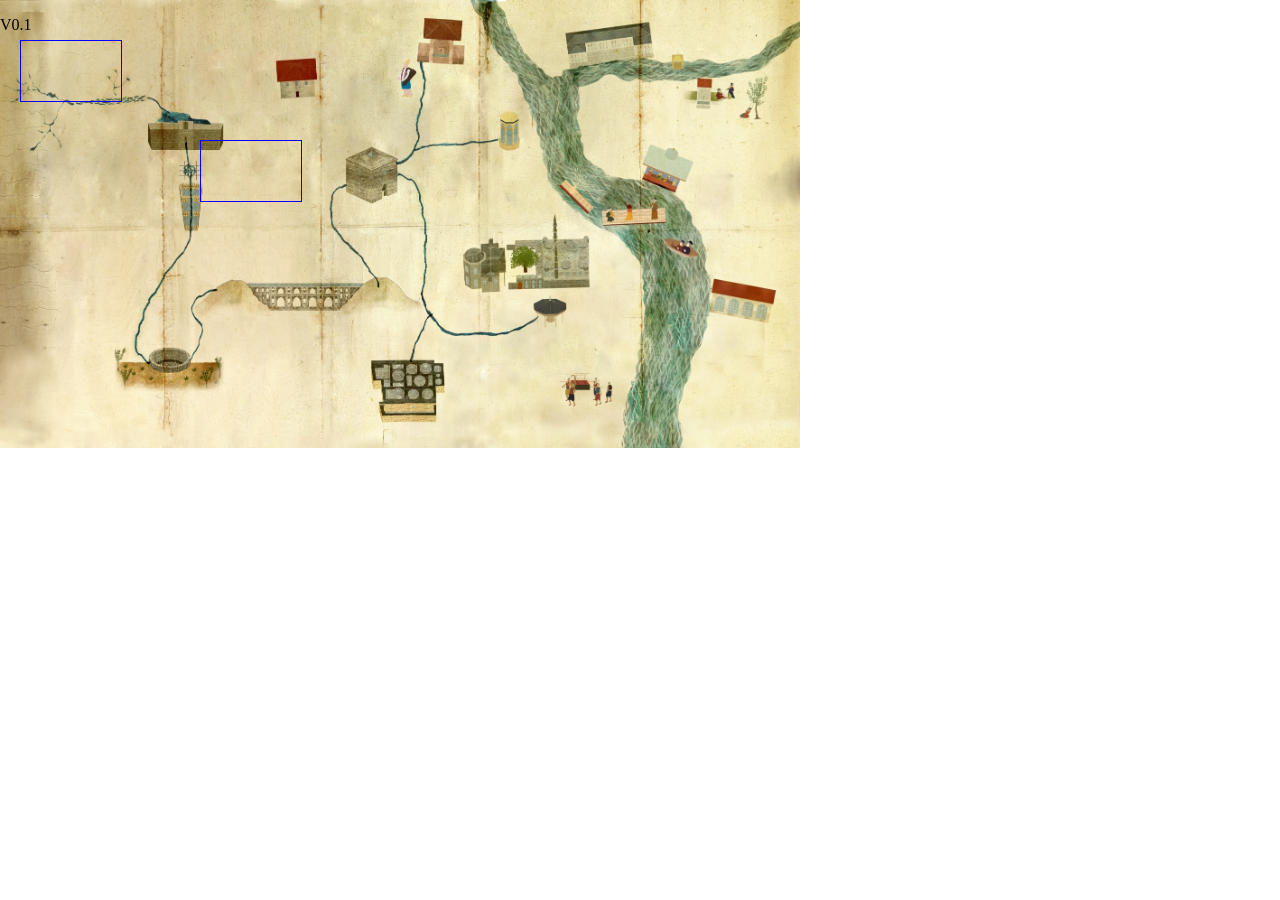
==== su_yolu/index.html @ 8e2198e5 "su yolu V0.1" ====
<!DOCTYPE html>
<html lang="en-US">
<head>
    <meta charset="UTF-8">
    <meta name="viewport" content="width=device-width">
    <link rel="icon" href="su.png">
    <title>Su Yolu </title>

  <style>
    body { 
        max-width: 800px;
            margin: 0;
    }
    img {
        width: 100%
    }
    div {
        position: fixed;
        border: 1px solid blue;
        cursor: pointer;
    }
    #d01 {
        left: 20px;
        top: 40px;
        width: 100px;
        height: 60px;
    }
    #d08 {
        left: 200px;
        top: 140px;
        width: 100px;
        height: 60px;
    }
    p {
        position: fixed;
        top: 0;
    }
  </style>
</head>

<body>

<img id=harita src=harita01.jpg></img>
<div id=d01></div>
<div id=d08></div>
<p>V0.1</p>

<script>
"use strict";
var anim
var dur = 3000 //msec
const a1 = ['scale(1)', 'scale(3)']
const a8 = ['scale(1)', 'scale(1.2)', 'scale(2)', 'scale(2.8)', 'scale(3)']
function zoom(e) {
    console.log("zoom")
    let aa = (e.target.id == 'd01')? a1 : a8
    anim = harita.animate({transform: aa}, dur)
    harita.style.transform = aa[aa.length-1]
    harita.onclick = normal
    for (let d of document.querySelectorAll('div'))
        d.style.display = 'none'
}
function normal(e) {
    console.log("normal")
    anim.reverse()
    harita.style.transform =''
    harita.onclick = ''
    setTimeout(clear, dur)
  function clear() {
    for (let d of document.querySelectorAll('div'))
        d.style.display = ''
  }
}

    d01.onclick = zoom; d08.onclick = zoom
</script>

</body>
</html>
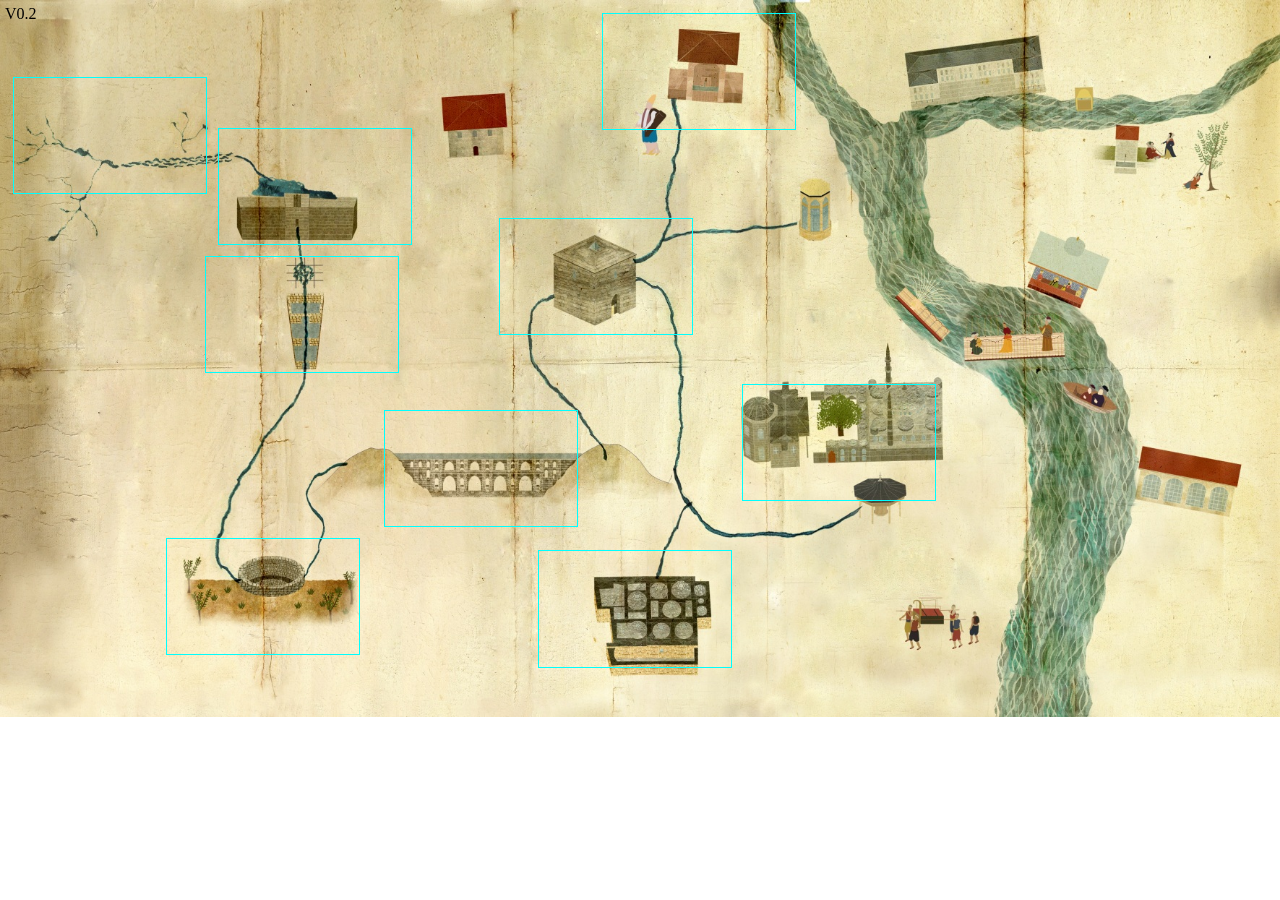
==== commit 90237c5a: "V0.2" ====
--- a/su_yolu/index.html
+++ b/su_yolu/index.html
@@ -7,33 +7,27 @@
     <title>Su Yolu </title>
 
   <style>
-    body { 
-        max-width: 800px;
-            margin: 0;
-    }
-    img {
-        width: 100%
-    }
+    body { margin: 0; }
+    img { width: 100% }
     div {
         position: fixed;
-        border: 1px solid blue;
+        border: 1px solid cyan;
         cursor: pointer;
+        width: 15vw;
+        height: 9vw;
     }
-    #d01 {
-        left: 20px;
-        top: 40px;
-        width: 100px;
-        height: 60px;
-    }
-    #d08 {
-        left: 200px;
-        top: 140px;
-        width: 100px;
-        height: 60px;
-    }
-    p {
+    #d01 { left:  1vw; top:  6vw; }
+    #d02 { left: 17vw; top: 10vw; }
+    #d03 { left: 16vw; top: 20vw; }
+    #d04 { left: 13vw; top: 42vw; }
+    #d05 { left: 30vw; top: 32vw; }
+    #d06 { left: 39vw; top: 17vw; }
+    #d07 { left: 47vw; top:  1vw; }
+    #d08 { left: 58vw; top: 30vw; }
+    #d09 { left: 42vw; top: 43vw; }
+    .version {
         position: fixed;
-        top: 0;
+        top: 0; margin: 5px;
     }
   </style>
 </head>
@@ -41,39 +35,62 @@
 <body>
 
 <img id=harita src=harita01.jpg></img>
-<div id=d01></div>
-<div id=d08></div>
-<p>V0.1</p>
+<!--map name=map1> usemap="#map1"
+  <area onclick="zoom()" shape=rect coords="200,40,260,300" href="#">
+</map-->
+
+<div id=d01 title='1.havza.jpg'></div>
+<div id=d02 title='2.bent.jpg'></div>
+<div id=d03 title='3.galeri.jpg'></div>
+<div id=d04 title='4.havuz.jpg'></div>
+<div id=d05 title='5.kemer.jpg'></div>
+<div id=d06 title='6.maksem.jpg'></div>
+<div id=d07 title='7.cesme.jpg'></div>
+<div id=d08 title='8.sadirvan.jpg'></div>
+<div id=d09 title='9.hamam.jpg'></div>
+<p class=version>V0.2</p>
 
 <script>
 "use strict";
-var anim
+var file
 var dur = 3000 //msec
-const a1 = ['scale(1)', 'scale(3)']
-const a8 = ['scale(1)', 'scale(1.2)', 'scale(2)', 'scale(2.8)', 'scale(3)']
+const b0 = 'translate(0, 0)'
+const a1 = ['scale(1) translate(0, 0)', 'scale(3) translate(xxx)']
 function zoom(e) {
-    console.log("zoom")
-    let aa = (e.target.id == 'd01')? a1 : a8
-    anim = harita.animate({transform: aa}, dur)
-    harita.style.transform = aa[aa.length-1]
-    harita.onclick = normal
+    //if (!e.target.id) return
+    let t = e.target; file = t.title
+    let dx = -e.clientX+harita.clientWidth/2
+    let dy = -e.clientY+harita.clientHeight/2
+    let b1 = 'translate('+dx+'px, '+dy+'px)'
+    console.log("zoom", t.id, b1)
+    harita.animate({transform: [b0, b1]}, dur)
+    harita.style.transform = b1 //+' scale(3)'
+    setTimeout(() => {
+      harita.animate({transform: [b1+' scale(1)', b1+' scale(3)']}, dur)
+      setTimeout(display, dur)
+    }, dur) 
+    //harita.onclick = display
     for (let d of document.querySelectorAll('div'))
         d.style.display = 'none'
 }
+function display(e) {
+    //console.log("display", e)
+    harita.src = file
+    harita.style.transform =''
+    harita.onclick = normal
+}
 function normal(e) {
     console.log("normal")
-    anim.reverse()
-    harita.style.transform =''
+    harita.src = 'harita01.jpg'
     harita.onclick = ''
-    setTimeout(clear, dur)
+    clear() //setTimeout(clear, dur)
   function clear() {
     for (let d of document.querySelectorAll('div'))
         d.style.display = ''
   }
 }
-
-    d01.onclick = zoom; d08.onclick = zoom
+    for (let d of document.querySelectorAll('div'))
+        d.onclick = zoom
 </script>
-
 </body>
 </html>
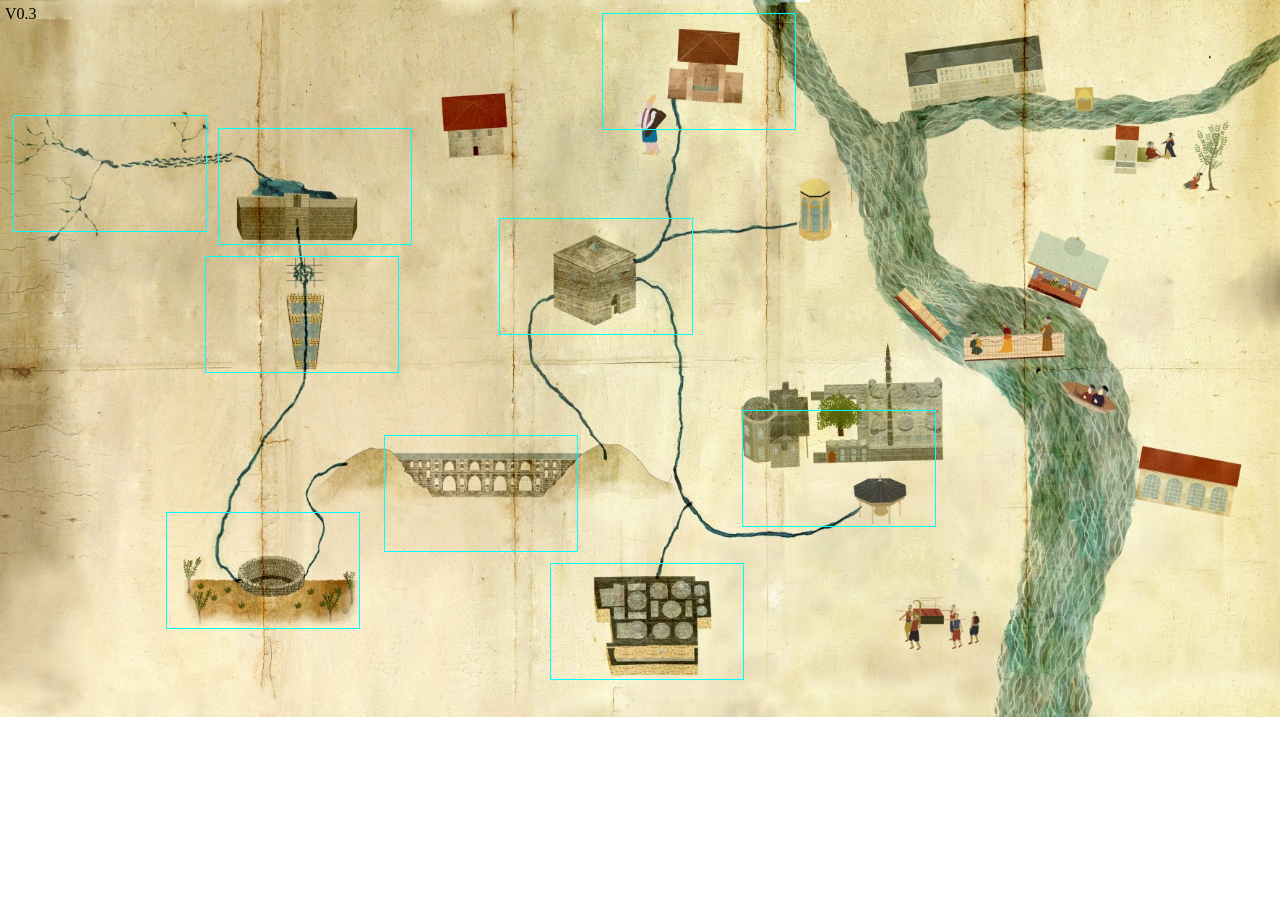
==== commit 9a70a5bc: "V0.3 zoom-in" ====
--- a/su_yolu/index.html
+++ b/su_yolu/index.html
@@ -5,7 +5,6 @@
     <meta name="viewport" content="width=device-width">
     <link rel="icon" href="su.png">
     <title>Su Yolu </title>
-
   <style>
     body { margin: 0; }
     img { width: 100% }
@@ -16,28 +15,32 @@
         width: 15vw;
         height: 9vw;
     }
-    #d01 { left:  1vw; top:  6vw; }
+    #d01 { left:  1vw; top:  9vw; }
     #d02 { left: 17vw; top: 10vw; }
     #d03 { left: 16vw; top: 20vw; }
-    #d04 { left: 13vw; top: 42vw; }
-    #d05 { left: 30vw; top: 32vw; }
+    #d04 { left: 13vw; top: 40vw; }
+    #d05 { left: 30vw; top: 34vw; }
     #d06 { left: 39vw; top: 17vw; }
     #d07 { left: 47vw; top:  1vw; }
-    #d08 { left: 58vw; top: 30vw; }
-    #d09 { left: 42vw; top: 43vw; }
-    .version {
+    #d08 { left: 58vw; top: 32vw; }
+    #d09 { left: 43vw; top: 44vw; }
+    #version {
         position: fixed;
         top: 0; margin: 5px;
+    }
+    #fileName {
+        position: fixed;
+        bottom: 0; margin: 5px;
     }
   </style>
 </head>
 
 <body>
 
+<p id=version>V0.3</p>
+<p id=fileName></p>
+
 <img id=harita src=harita01.jpg></img>
-<!--map name=map1> usemap="#map1"
-  <area onclick="zoom()" shape=rect coords="200,40,260,300" href="#">
-</map-->
 
 <div id=d01 title='1.havza.jpg'></div>
 <div id=d02 title='2.bent.jpg'></div>
@@ -48,49 +51,48 @@
 <div id=d07 title='7.cesme.jpg'></div>
 <div id=d08 title='8.sadirvan.jpg'></div>
 <div id=d09 title='9.hamam.jpg'></div>
-<p class=version>V0.2</p>
 
+<script src="https://lab.hakim.se/zoom-js/js/zoom.js"></script>
 <script>
 "use strict";
 var file
 var dur = 3000 //msec
 const b0 = 'translate(0, 0)'
 const a1 = ['scale(1) translate(0, 0)', 'scale(3) translate(xxx)']
-function zoom(e) {
-    //if (!e.target.id) return
-    let t = e.target; file = t.title
-    let dx = -e.clientX+harita.clientWidth/2
-    let dy = -e.clientY+harita.clientHeight/2
-    let b1 = 'translate('+dx+'px, '+dy+'px)'
-    console.log("zoom", t.id, b1)
-    harita.animate({transform: [b0, b1]}, dur)
-    harita.style.transform = b1 //+' scale(3)'
-    setTimeout(() => {
-      harita.animate({transform: [b1+' scale(1)', b1+' scale(3)']}, dur)
-      setTimeout(display, dur)
-    }, dur) 
-    //harita.onclick = display
+function boxStyle(s) {
     for (let d of document.querySelectorAll('div'))
-        d.style.display = 'none'
+        d.style.display = s
 }
-function display(e) {
-    //console.log("display", e)
+function display() {
+    console.log("display", file)
+    if (!file) return
     harita.src = file
-    harita.style.transform =''
+    let k = file.indexOf('.jpg')
+    fileName.innerText = file.substring(0, k)
     harita.onclick = normal
+    boxStyle('none')
+    setTimeout(zoom.out, 10)
+    //harita.style.transform =''
 }
-function normal(e) {
+function normal() {
     console.log("normal")
     harita.src = 'harita01.jpg'
     harita.onclick = ''
-    clear() //setTimeout(clear, dur)
-  function clear() {
-    for (let d of document.querySelectorAll('div'))
-        d.style.display = ''
-  }
+    fileName.innerText = ''
+    boxStyle('')
 }
-    for (let d of document.querySelectorAll('div'))
-        d.onclick = zoom
+function handleClick(e) {
+	if (zoom.zoomLevel() > 1) normal()
+	else {
+	    let t = e.target; file = t.title
+	    if (!file) return
+	    e.preventDefault()
+        console.log("zoom", file)
+	    zoom.to({ element: t, pan: false })
+	    setTimeout(display, dur)
+	}
+}
+	document.body.onclick = handleClick
 </script>
 </body>
 </html>
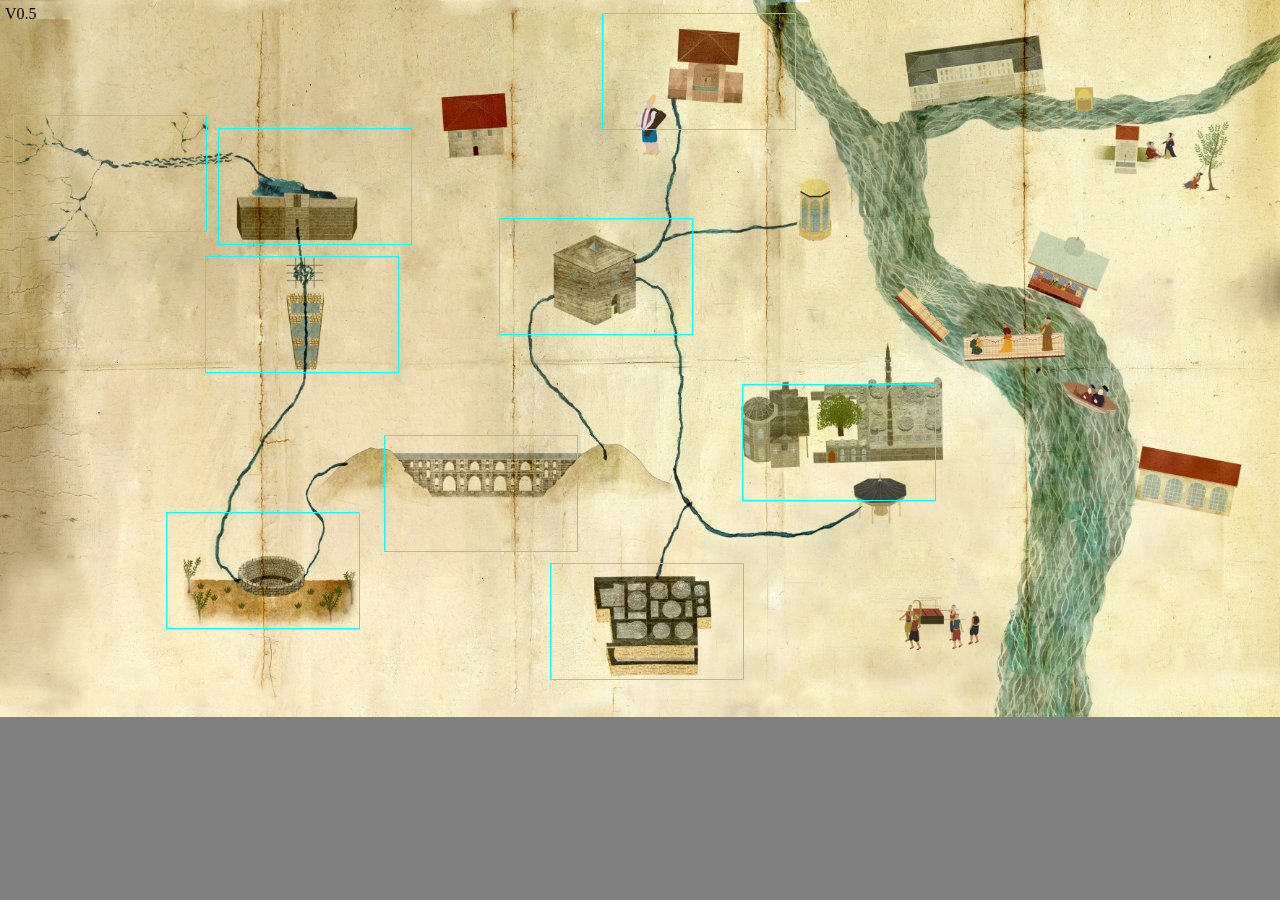
==== commit 36722eba: "V0.5 text-to-speech" ====
--- a/su_yolu/index.html
+++ b/su_yolu/index.html
@@ -6,10 +6,23 @@
     <link rel="icon" href="su.png">
     <title>Su Yolu </title>
   <style>
-    body { margin: 0; }
-    img { width: 100% }
-    div {
-        position: fixed;
+    body { 
+        margin: 0;
+        background: gray;
+    }
+    img {
+        position: absolute;
+        width: 100%;
+        top: 0; left: 0;
+        opacity: 0;
+        transition: opacity 2s ease;
+    }
+    #main {
+        position: absolute;
+        top: 0;
+    }
+    .box {
+        position: inherit;
         border: 1px solid cyan;
         cursor: pointer;
         width: 15vw;
@@ -22,77 +35,125 @@
     #d05 { left: 30vw; top: 34vw; }
     #d06 { left: 39vw; top: 17vw; }
     #d07 { left: 47vw; top:  1vw; }
-    #d08 { left: 58vw; top: 32vw; }
+    #d08 { left: 58vw; top: 30vw; }
     #d09 { left: 43vw; top: 44vw; }
-    #version {
+    #surum { top: 0; }
+    #isim  { bottom: 0; }
+    #metin {
+        top: 10vw; height: 8vw;
+        left: 25%; width: 50%;
+        background: darkblue;
+        color: yellow;
+        font-size: 3vw;
+        text-align: center;
+        padding: 1vw;
+    }
+    #surum, #isim, #metin {
         position: fixed;
-        top: 0; margin: 5px;
-    }
-    #fileName {
-        position: fixed;
-        bottom: 0; margin: 5px;
+        margin: 5px;
+        z-index: 1;
     }
   </style>
 </head>
 
 <body>
 
-<p id=version>V0.3</p>
-<p id=fileName></p>
+  <img id=harita src=harita01.jpg></img>
+  <img id=oyun></img>
+  <p id=surum>V0.5</p>
+  <p id=isim></p>
+  <p id=metin></p>
 
-<img id=harita src=harita01.jpg></img>
+<div id=main>
+  <div id=d01 class=box></div>
+  <div id=d02 class=box></div>
+  <div id=d03 class=box></div>
+  <div id=d04 class=box></div>
+  <div id=d05 class=box></div>
+  <div id=d06 class=box></div>
+  <div id=d07 class=box></div>
+  <div id=d08 class=box></div>
+  <div id=d09 class=box></div>
+</div>
 
-<div id=d01 title='1.havza.jpg'></div>
-<div id=d02 title='2.bent.jpg'></div>
-<div id=d03 title='3.galeri.jpg'></div>
-<div id=d04 title='4.havuz.jpg'></div>
-<div id=d05 title='5.kemer.jpg'></div>
-<div id=d06 title='6.maksem.jpg'></div>
-<div id=d07 title='7.cesme.jpg'></div>
-<div id=d08 title='8.sadirvan.jpg'></div>
-<div id=d09 title='9.hamam.jpg'></div>
-
+<script src="https://code.responsivevoice.org/responsivevoice.js?key=Ayb0S4YG"></script> 
 <script src="https://lab.hakim.se/zoom-js/js/zoom.js"></script>
 <script>
 "use strict";
-var file
-var dur = 3000 //msec
-const b0 = 'translate(0, 0)'
-const a1 = ['scale(1) translate(0, 0)', 'scale(3) translate(xxx)']
-function boxStyle(s) {
-    for (let d of document.querySelectorAll('div'))
-        d.style.display = s
+var elt //selected game
+const dur = 2000 //msec
+const smooth = "-webkit-transform 2s ease"
+function boxStyle(s='') {
+    //for (let d of document.querySelectorAll('.box'))
+    main.style.display = s
 }
-function display() {
-    console.log("display", file)
-    if (!file) return
-    harita.src = file
-    let k = file.indexOf('.jpg')
-    fileName.innerText = file.substring(0, k)
-    harita.onclick = normal
+function handleClick(e) {
+	if (zoom.zoomLevel() > 1) return
+    elt = e.target
+    if (!elt.title) return
+    e.preventDefault()
+    console.log("zoom", elt.title)
+    document.body.style.transition = smooth
+    zoom.to({ element: elt, pan: false })
+    //harita.onclick = toGame
+    setTimeout(toGame, 2*dur)
+}
+function toGame() {
+    //harita.onclick = ''
+    if (!elt.title) return
+    document.body.style.transition = ''
+    zoom.out()  //fast
+    let m = elt.message  //eltToMsg.get(elt)
+    toSpeech(m); metin.innerText = m
+    metin.style.display = ''
+    setTimeout(()=> {metin.style.display = 'none'}, 2*dur)
+    harita.style.display = 'none'
+    isim.innerText = elt.title
+    oyun.src = elt.title+'.jpg'
+    oyun.style.opacity = 1
     boxStyle('none')
-    setTimeout(zoom.out, 10)
-    //harita.style.transform =''
+    setTimeout(faded, dur)
+  function faded() {
+    console.log("faded")
+    oyun.onclick = toMap
+  }
 }
-function normal() {
-    console.log("normal")
-    harita.src = 'harita01.jpg'
-    harita.onclick = ''
-    fileName.innerText = ''
+function toMap(e) {
+    console.log("toMap")
+    e.preventDefault()
+    oyun.style.opacity = ''
+    oyun.onclick = ''
+    metin.innerText = ''
+    isim.innerText = ''
+    harita.style.display = ''
     boxStyle('')
 }
-function handleClick(e) {
-	if (zoom.zoomLevel() > 1) normal()
-	else {
-	    let t = e.target; file = t.title
-	    if (!file) return
-	    e.preventDefault()
-        console.log("zoom", file)
-	    zoom.to({ element: t, pan: false })
-	    setTimeout(display, dur)
-	}
+function toSpeech(t) { 
+    if (!t || !responsiveVoice) return 
+    responsiveVoice.speak(t, "Turkish Female")
 }
-	document.body.onclick = handleClick
+//const eltToMsg = new Map()
+function initMap() {
+    const a = [
+'1.havza#Birinci oyun: Havzadaki su yollarını birleştirelim',
+'2.bent#İkinci oyun: Tuğlaları kullanarak bent yapalım',
+'3.galeri#Üçüncü oyun: Galeride hangi kapaklar daha uygun?',
+'4.havuz#Dördüncü oyun: Havuzun giriş ve çıkış düzeylerini ayarlayalım',
+'5.kemer#Beşinci oyun: Tepelerin arasını su kemeri ile bağlayalım',
+'6.maksem#Altıncı oyun: Maksemden geçen suyu taksim edelim',
+'7.cesme#Yedinci oyun: Çeşmeyi tamir ettikten sonra sakayı bulalım',
+'8.sadirvan#Sekizinci oyun: Şadırvan yıkılmış, tamir edelim',
+'9.hamam#Dokuzuncu oyun: Hamama giren terler!' ]
+    for (let i=0; i<a.length; i++) {
+        let [t, m] = a[i].split('#')
+        let e = main.querySelector('#d0'+(i+1))
+        e.title = t; e.message = m //eltToMsg.set(e, m)
+    }
+}
+    metin.style.display = 'none'; initMap()
+    //responsiveVoice.setDefaultVoice("Turkish Female")
+	main.onclick = handleClick
+	harita.style.opacity = 1
 </script>
 </body>
 </html>
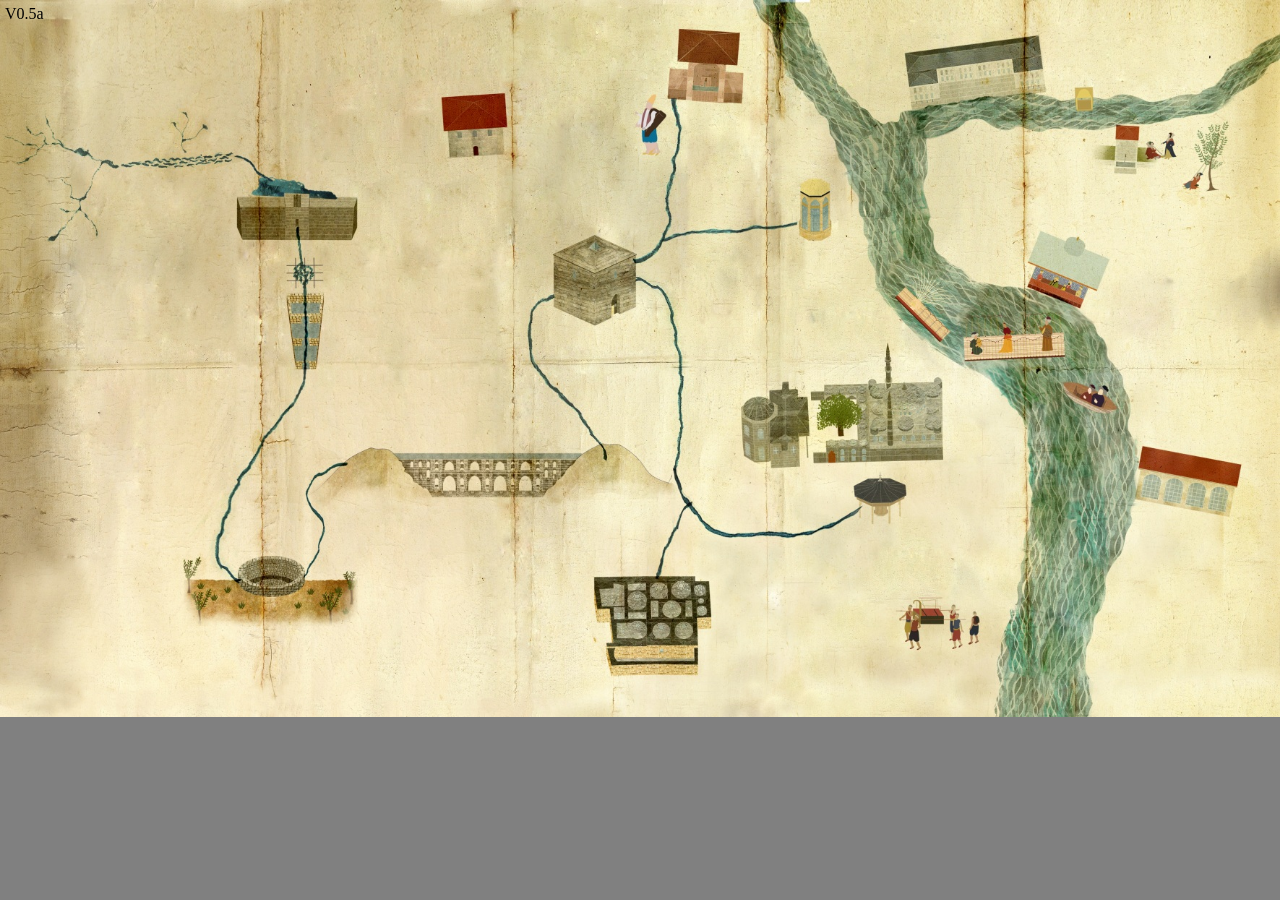
==== commit e8022e87: "Remove blue boxes" ====
--- a/su_yolu/index.html
+++ b/su_yolu/index.html
@@ -23,7 +23,7 @@
     }
     .box {
         position: inherit;
-        border: 1px solid cyan;
+        /*border: 1px solid cyan;*/
         cursor: pointer;
         width: 15vw;
         height: 9vw;
@@ -60,7 +60,7 @@
 
   <img id=harita src=harita01.jpg></img>
   <img id=oyun></img>
-  <p id=surum>V0.5</p>
+  <p id=surum>V0.5a</p>
   <p id=isim></p>
   <p id=metin></p>
 
